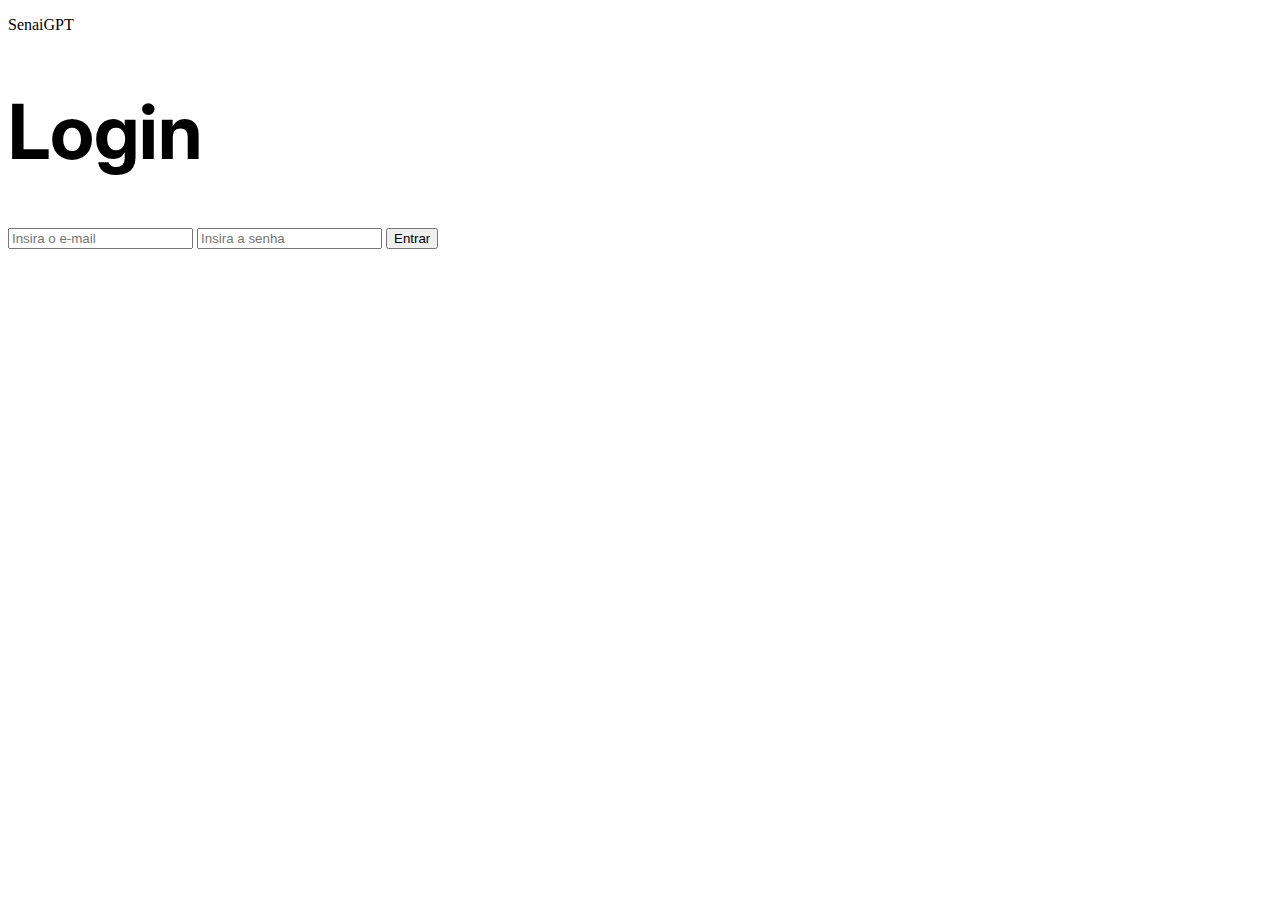
==== login/index.html @ 0a1432cd "landing page" ====
<!DOCTYPE html>
<html lang="pt-BR">

<head>
    <meta charset="UTF-8">
    <meta name="viewport" content="width=device-width, initial-scale=1.0">
    <title>Login - SenaiGPT</title>

    <link rel="stylesheet" href="login.css">
</head>

<body>

    <header></header>

    <main>


        <p>SenaiGPT</p>

        <h1 style="font-size: 76px;" id="meutitulo" class="titulo">Login</h1>

        <input class="inpt" type="email" placeholder="Insira o e-mail">
        <input class="inpt" type="password" placeholder="Insira a senha">

        <button>Entrar</button>

    </main>

    <footer></footer>

</body>

</html>
---- login/login.css ----
@import url('https://fonts.googleapis.com/css2?family=Inter:ital,opsz,wght@0,14..32,100..900;1,14..32,100..900&display=swap');
/* .titulo {

    font-size: 76px;

}

#meutitulo {
    font-size: 76px;
}


 */
h1 {
    font-size: 76px;
    font-family: Inter;

}
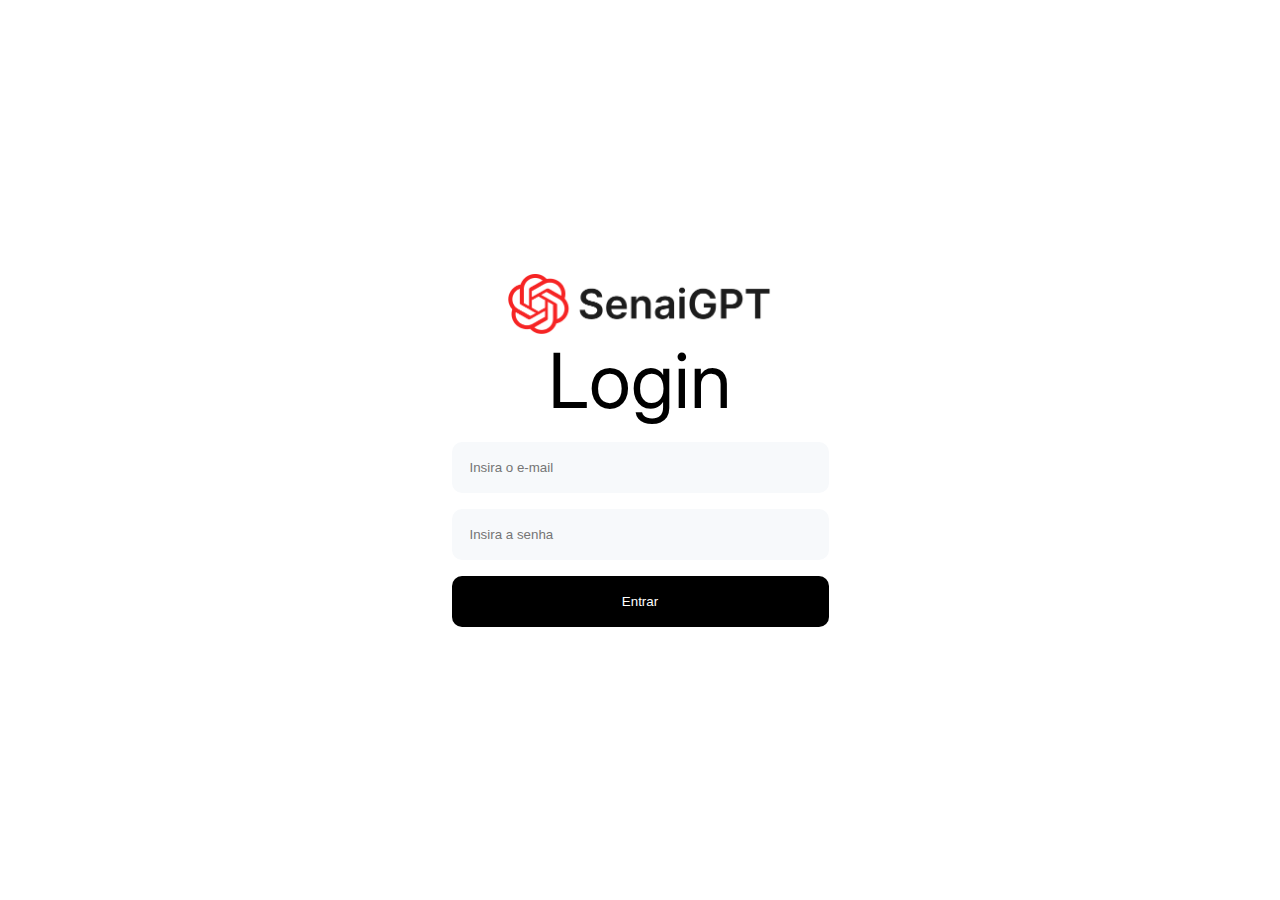
==== commit 2fa0a67c: "Tela de Login" ====
--- a/login/index.html
+++ b/login/index.html
@@ -15,15 +15,23 @@
 
     <main>
 
+        <div class="robo-image">
 
-        <p>SenaiGPT</p>
+        </div>
 
-        <h1 style="font-size: 76px;" id="meutitulo" class="titulo">Login</h1>
+        <div class="login-container">
 
-        <input class="inpt" type="email" placeholder="Insira o e-mail">
-        <input class="inpt" type="password" placeholder="Insira a senha">
+          <img class="logo" src="../assets/imgs/Chat.png" alt="Senai GPT - Logo">
+            
 
-        <button>Entrar</button>
+            <h1 style="font-size: 76px;" id="meutitulo" class="titulo">Login</h1>
+
+            <input class="inpt" type="email" placeholder="Insira o e-mail">
+            <input class="inpt" type="password" placeholder="Insira a senha">
+
+
+            <button class="btn">Entrar</button>
+        </div>
 
     </main>
 
--- a/login/login.css
+++ b/login/login.css
@@ -1,4 +1,16 @@
 @import url('https://fonts.googleapis.com/css2?family=Inter:ital,opsz,wght@0,14..32,100..900;1,14..32,100..900&display=swap');
+
+*{
+
+    padding: 0;
+    margin: 0;
+    box-sizing: border-box;
+
+}
+
+
+
+
 /* .titulo {
 
     font-size: 76px;
@@ -14,5 +26,44 @@
 h1 {
     font-size: 76px;
     font-family: Inter;
+    font-weight: normal;
+    margin-bottom: 16px;
 
 }
+
+
+.inpt {
+
+    border-radius: 10px;
+    padding: 18px; 
+    border: none;
+    background-color: #F7F9FB;
+    width: 377px;
+    margin-bottom: 16px;
+
+}
+
+.btn{
+
+    padding: 18px;
+    background-color: black;
+    color: white;
+    border: none;
+    width: 377px;
+    border-radius: 10px;
+
+}
+
+.login-container {
+
+    display: flex;
+    flex-direction: column;
+    align-items: center;
+    justify-content: center;
+    height: 100vh;
+   
+}
+ .logo{
+
+    height: 60px;
+ }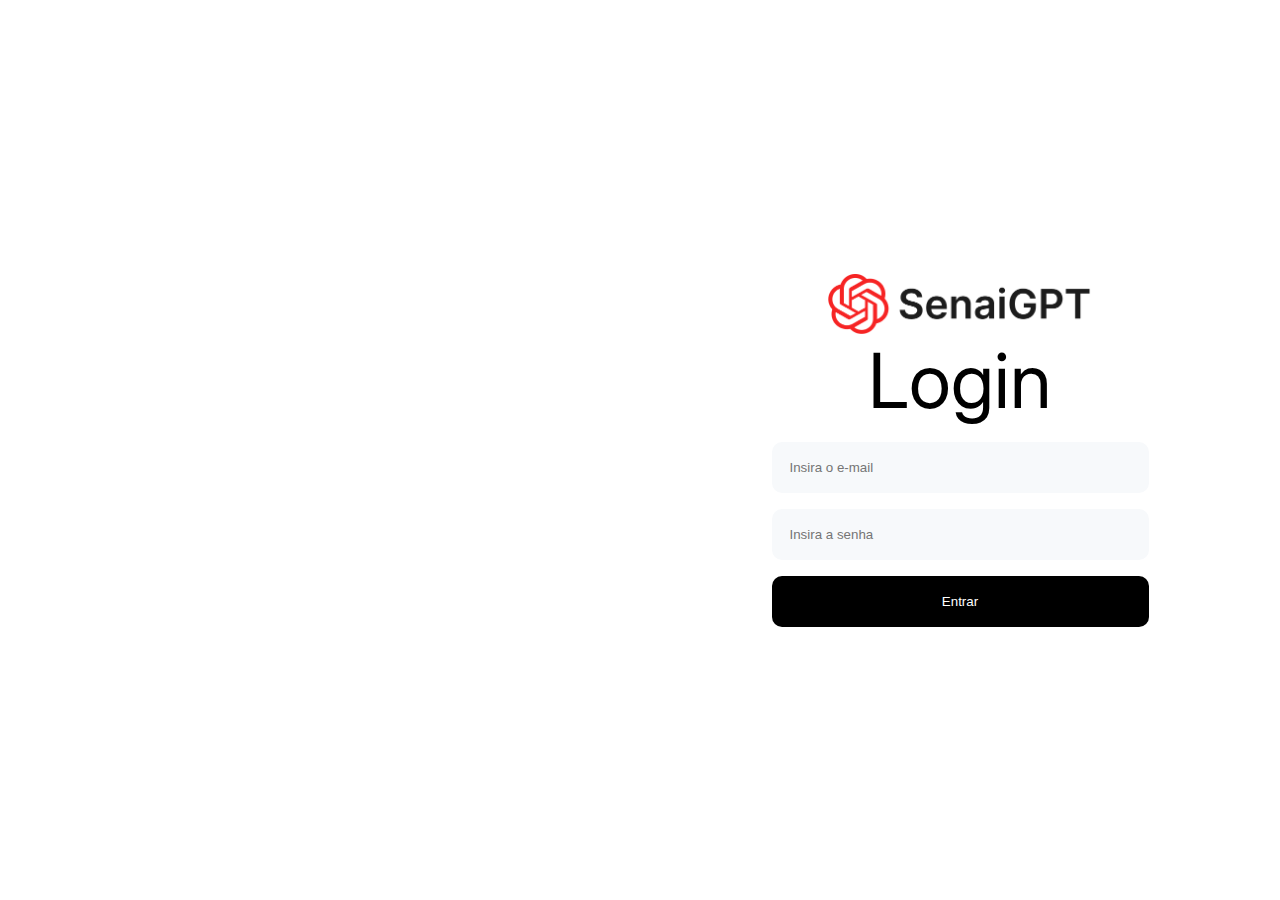
==== commit 0d18f227: "Finalização Login" ====
--- a/login/index.html
+++ b/login/index.html
@@ -13,9 +13,10 @@
 
     <header></header>
 
-    <main>
+    <main class="page-container">
 
         <div class="robo-image">
+
 
         </div>
 
--- a/login/login.css
+++ b/login/login.css
@@ -23,7 +23,16 @@
 
 
  */
-h1 {
+ .page-container{
+
+    display: flex;
+    
+
+ }
+
+
+
+ h1 {
     font-size: 76px;
     font-family: Inter;
     font-weight: normal;
@@ -61,9 +70,20 @@
     align-items: center;
     justify-content: center;
     height: 100vh;
+    width: 50vw;
    
 }
  .logo{
 
     height: 60px;
+ }
+
+ 
+ .robo-image{
+
+    background-image: url(../assets/imgs/robo.png);
+    background-size: cover;
+
+    width: 50vw;
+    height: 100vh;
  }